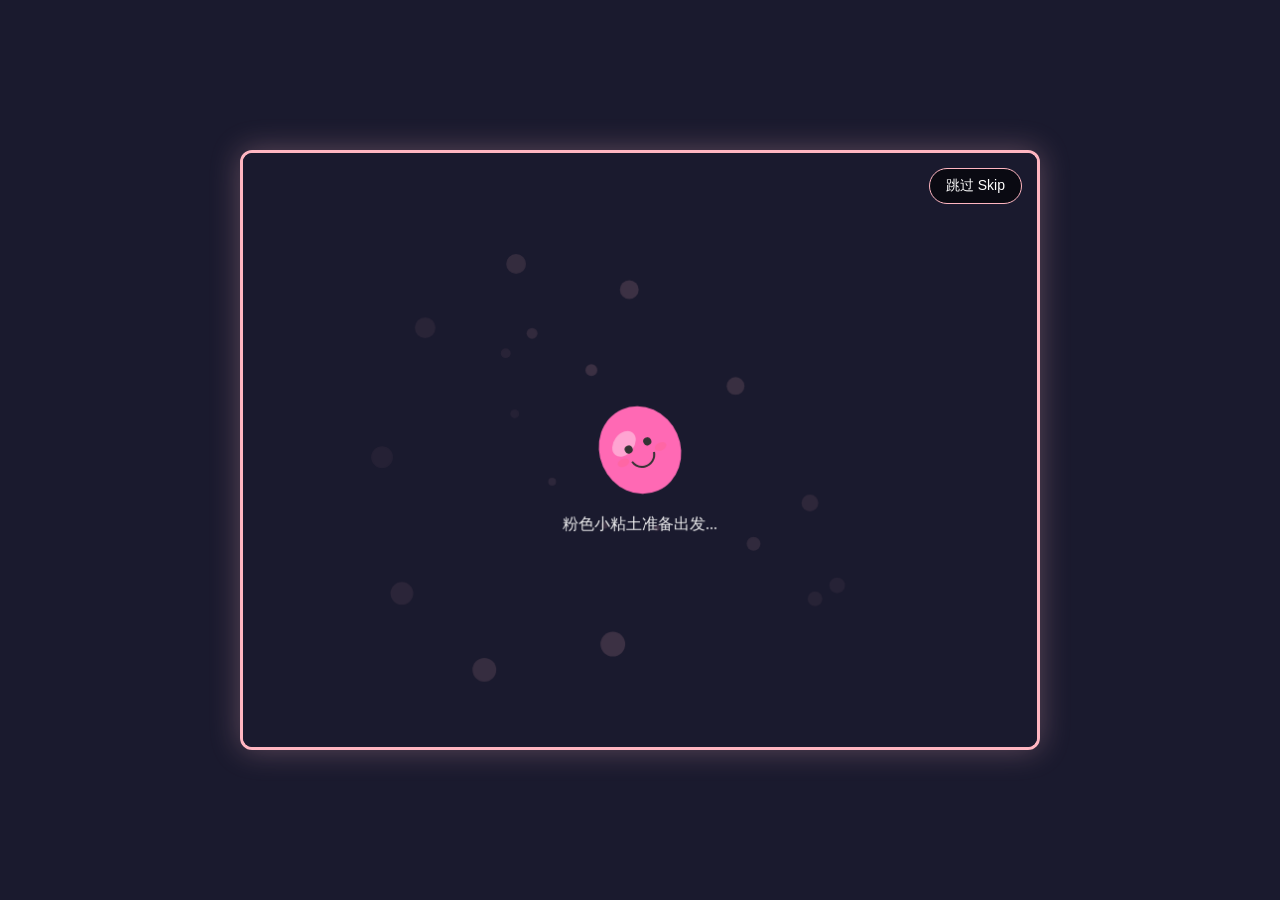
==== index.html @ f564c2b1 "小黏土走走走 - HTML5 RPG游戏 Co-authored-by: Copilot <223556219+Copilot@users.noreply.github.com>" ====
<!DOCTYPE html>
<html lang="zh-CN">
<head>
    <meta charset="UTF-8">
    <meta name="viewport" content="width=device-width, initial-scale=1.0">
    <title>小黏土走走走 - Little Clay Go Go Go</title>
    <link rel="stylesheet" href="css/style.css">
</head>
<body>
    <!-- 游戏容器 -->
    <div id="game-container">
        <!-- 开场动画层 -->
        <div id="intro-screen" class="screen active">
            <canvas id="intro-canvas"></canvas>
            <button id="skip-intro" class="btn-skip">跳过 Skip</button>
        </div>

        <!-- 游戏主画面 -->
        <div id="game-screen" class="screen">
            <canvas id="game-canvas"></canvas>
            <!-- HUD -->
            <div id="hud">
                <div id="hud-size"><span class="hud-label">体型:</span> <span id="size-display">5mm</span></div>
                <div id="hud-coins"><span class="hud-label">金币:</span> <span id="coins-display">0</span></div>
                <div id="hud-hp"><span class="hud-label">HP:</span> <span id="hp-display">100/100</span></div>
                <div id="hud-pet"><span class="hud-label">宠物:</span> <span id="pet-display">无</span></div>
                <div id="hud-zone"><span class="hud-label">区域:</span> <span id="zone-display">起始小路</span></div>
            </div>
            <!-- 小地图 -->
            <div id="minimap">
                <canvas id="minimap-canvas"></canvas>
            </div>
        </div>

        <!-- 对话界面 -->
        <div id="dialogue-overlay" class="overlay hidden">
            <div id="dialogue-box">
                <div id="dialogue-speaker"></div>
                <div id="dialogue-text"></div>
                <div id="dialogue-choices"></div>
                <div id="dialogue-input-area" class="hidden">
                    <input type="text" id="dialogue-input" placeholder="输入你想说的话..." autocomplete="off">
                    <button id="dialogue-send">发送</button>
                </div>
            </div>
        </div>

        <!-- 商店界面 -->
        <div id="shop-overlay" class="overlay hidden">
            <div id="shop-box">
                <h2 id="shop-title">商店</h2>
                <div id="shop-items"></div>
                <button id="shop-close" class="btn-action">离开商店</button>
            </div>
        </div>

        <!-- 战斗界面 -->
        <div id="combat-overlay" class="overlay hidden">
            <div id="combat-hud">
                <div id="enemy-info">
                    <span id="enemy-name"></span>
                    <div id="enemy-hp-bar"><div id="enemy-hp-fill"></div></div>
                </div>
                <div id="combat-counter" class="hidden">
                    <span>击败小菌: </span><span id="fungi-count">0</span>/100
                </div>
            </div>
        </div>

        <!-- 游戏结束 -->
        <div id="gameover-screen" class="screen hidden">
            <div id="gameover-content">
                <h1 id="gameover-title"></h1>
                <p id="gameover-text"></p>
                <button id="gameover-restart" class="btn-action">重新开始</button>
            </div>
        </div>
    </div>

    <script src="js/assets.js"></script>
    <script src="js/audio.js"></script>
    <script src="js/world.js"></script>
    <script src="js/player.js"></script>
    <script src="js/npc.js"></script>
    <script src="js/combat.js"></script>
    <script src="js/shop.js"></script>
    <script src="js/ui.js"></script>
    <script src="js/animation.js"></script>
    <script src="js/main.js"></script>
</body>
</html>
---- css/style.css ----
* {
    margin: 0;
    padding: 0;
    box-sizing: border-box;
}

body {
    background: #1a1a2e;
    font-family: 'Microsoft YaHei', 'SimHei', sans-serif;
    overflow: hidden;
    display: flex;
    justify-content: center;
    align-items: center;
    min-height: 100vh;
}

#game-container {
    position: relative;
    width: 800px;
    height: 600px;
    border: 3px solid #ffb6c1;
    border-radius: 12px;
    overflow: hidden;
    box-shadow: 0 0 30px rgba(255, 182, 193, 0.3);
}

.screen {
    position: absolute;
    top: 0;
    left: 0;
    width: 100%;
    height: 100%;
    display: none;
}

.screen.active {
    display: block;
}

canvas {
    display: block;
}

#intro-canvas, #game-canvas {
    width: 100%;
    height: 100%;
}

/* Skip button */
.btn-skip {
    position: absolute;
    top: 15px;
    right: 15px;
    background: rgba(0, 0, 0, 0.6);
    color: #fff;
    border: 1px solid #ffb6c1;
    padding: 8px 16px;
    border-radius: 20px;
    cursor: pointer;
    font-size: 14px;
    z-index: 100;
    transition: all 0.3s;
}

.btn-skip:hover {
    background: rgba(255, 182, 193, 0.4);
}

/* HUD */
#hud {
    position: absolute;
    top: 10px;
    left: 10px;
    background: rgba(0, 0, 0, 0.7);
    color: #fff;
    padding: 10px 15px;
    border-radius: 10px;
    font-size: 13px;
    line-height: 1.8;
    border: 1px solid rgba(255, 182, 193, 0.5);
}

.hud-label {
    color: #ffb6c1;
    font-weight: bold;
}

/* Minimap */
#minimap {
    position: absolute;
    top: 10px;
    right: 10px;
    width: 150px;
    height: 120px;
    background: rgba(0, 0, 0, 0.7);
    border: 1px solid rgba(255, 182, 193, 0.5);
    border-radius: 8px;
    overflow: hidden;
}

#minimap-canvas {
    width: 100%;
    height: 100%;
}

/* Overlays */
.overlay {
    position: absolute;
    top: 0;
    left: 0;
    width: 100%;
    height: 100%;
    display: flex;
    justify-content: center;
    align-items: flex-end;
    z-index: 50;
    pointer-events: none;
}

.overlay > div {
    pointer-events: all;
}

.overlay.hidden {
    display: none;
}

/* Dialogue */
#dialogue-box {
    width: 90%;
    max-width: 700px;
    background: rgba(20, 20, 40, 0.95);
    border: 2px solid #ffb6c1;
    border-radius: 12px;
    padding: 20px;
    margin-bottom: 20px;
    color: #fff;
}

#dialogue-speaker {
    color: #ffb6c1;
    font-weight: bold;
    font-size: 16px;
    margin-bottom: 8px;
}

#dialogue-text {
    font-size: 15px;
    line-height: 1.6;
    margin-bottom: 15px;
    min-height: 40px;
}

#dialogue-choices {
    display: flex;
    flex-wrap: wrap;
    gap: 8px;
}

#dialogue-choices button {
    background: rgba(255, 182, 193, 0.2);
    border: 1px solid #ffb6c1;
    color: #fff;
    padding: 8px 16px;
    border-radius: 20px;
    cursor: pointer;
    font-size: 14px;
    transition: all 0.3s;
}

#dialogue-choices button:hover {
    background: rgba(255, 182, 193, 0.5);
    transform: scale(1.05);
}

#dialogue-input-area {
    display: flex;
    gap: 8px;
    margin-top: 10px;
}

#dialogue-input-area.hidden {
    display: none;
}

#dialogue-input {
    flex: 1;
    background: rgba(255, 255, 255, 0.1);
    border: 1px solid #ffb6c1;
    color: #fff;
    padding: 10px 15px;
    border-radius: 20px;
    font-size: 14px;
    outline: none;
}

#dialogue-input:focus {
    border-color: #ff69b4;
    box-shadow: 0 0 10px rgba(255, 105, 180, 0.3);
}

#dialogue-send {
    background: #ff69b4;
    color: #fff;
    border: none;
    padding: 10px 20px;
    border-radius: 20px;
    cursor: pointer;
    font-size: 14px;
    transition: all 0.3s;
}

#dialogue-send:hover {
    background: #ff1493;
}

/* Shop */
#shop-box {
    width: 80%;
    max-width: 600px;
    background: rgba(20, 20, 40, 0.95);
    border: 2px solid #ffd700;
    border-radius: 12px;
    padding: 25px;
    margin-bottom: 30px;
    color: #fff;
    max-height: 70%;
    overflow-y: auto;
}

#shop-box h2 {
    color: #ffd700;
    text-align: center;
    margin-bottom: 15px;
}

#shop-items {
    display: grid;
    grid-template-columns: repeat(2, 1fr);
    gap: 10px;
    margin-bottom: 15px;
}

.shop-item {
    background: rgba(255, 215, 0, 0.1);
    border: 1px solid rgba(255, 215, 0, 0.4);
    border-radius: 8px;
    padding: 12px;
    cursor: pointer;
    transition: all 0.3s;
    text-align: center;
}

.shop-item:hover {
    background: rgba(255, 215, 0, 0.25);
    transform: scale(1.02);
}

.shop-item .item-name {
    font-weight: bold;
    color: #ffd700;
    margin-bottom: 4px;
}

.shop-item .item-price {
    font-size: 12px;
    color: #aaa;
}

.shop-item .item-desc {
    font-size: 11px;
    color: #ccc;
    margin-top: 4px;
}

.btn-action {
    display: block;
    margin: 0 auto;
    background: rgba(255, 182, 193, 0.3);
    border: 1px solid #ffb6c1;
    color: #fff;
    padding: 10px 25px;
    border-radius: 20px;
    cursor: pointer;
    font-size: 14px;
    transition: all 0.3s;
}

.btn-action:hover {
    background: rgba(255, 182, 193, 0.6);
}

/* Combat */
#combat-overlay {
    align-items: flex-start;
    pointer-events: none;
}

#combat-hud {
    width: 90%;
    padding: 15px;
    margin-top: 10px;
    display: flex;
    justify-content: center;
    gap: 20px;
    align-items: center;
}

#enemy-info {
    background: rgba(0, 0, 0, 0.8);
    padding: 8px 15px;
    border-radius: 8px;
    border: 1px solid #ff4444;
    min-width: 200px;
}

#enemy-name {
    color: #ff6666;
    font-weight: bold;
    font-size: 14px;
}

#enemy-hp-bar {
    width: 100%;
    height: 8px;
    background: #333;
    border-radius: 4px;
    margin-top: 5px;
    overflow: hidden;
}

#enemy-hp-fill {
    width: 100%;
    height: 100%;
    background: linear-gradient(90deg, #ff4444, #ff6666);
    border-radius: 4px;
    transition: width 0.3s;
}

#combat-counter {
    background: rgba(0, 0, 0, 0.8);
    padding: 8px 15px;
    border-radius: 8px;
    border: 1px solid #9b59b6;
    color: #bb77dd;
    font-weight: bold;
}

#combat-counter.hidden {
    display: none;
}

/* Game Over */
#gameover-screen {
    background: rgba(0, 0, 0, 0.9);
    justify-content: center;
    align-items: center;
}

#gameover-screen.active {
    display: flex;
}

#gameover-content {
    text-align: center;
    color: #fff;
}

#gameover-content h1 {
    font-size: 42px;
    margin-bottom: 20px;
}

#gameover-content p {
    font-size: 18px;
    margin-bottom: 30px;
    color: #ccc;
}

/* Notification */
.notification {
    position: absolute;
    top: 50%;
    left: 50%;
    transform: translate(-50%, -50%);
    background: rgba(0, 0, 0, 0.85);
    color: #fff;
    padding: 15px 30px;
    border-radius: 10px;
    border: 1px solid #ffb6c1;
    font-size: 16px;
    z-index: 200;
    animation: fadeInOut 2s forwards;
    pointer-events: none;
    text-align: center;
}

@keyframes fadeInOut {
    0% { opacity: 0; transform: translate(-50%, -50%) scale(0.8); }
    15% { opacity: 1; transform: translate(-50%, -50%) scale(1); }
    75% { opacity: 1; }
    100% { opacity: 0; transform: translate(-50%, -60%) scale(0.9); }
}

/* Zone transition */
.zone-transition {
    position: absolute;
    top: 0;
    left: 0;
    width: 100%;
    height: 100%;
    background: #000;
    z-index: 100;
    display: flex;
    justify-content: center;
    align-items: center;
    color: #ffb6c1;
    font-size: 24px;
    animation: zoneFade 1.5s forwards;
}

@keyframes zoneFade {
    0% { opacity: 1; }
    50% { opacity: 1; }
    100% { opacity: 0; pointer-events: none; }
}

/* Save indicator */
#save-indicator {
    position: absolute;
    bottom: 10px;
    right: 10px;
    color: rgba(255, 255, 255, 0.5);
    font-size: 11px;
}
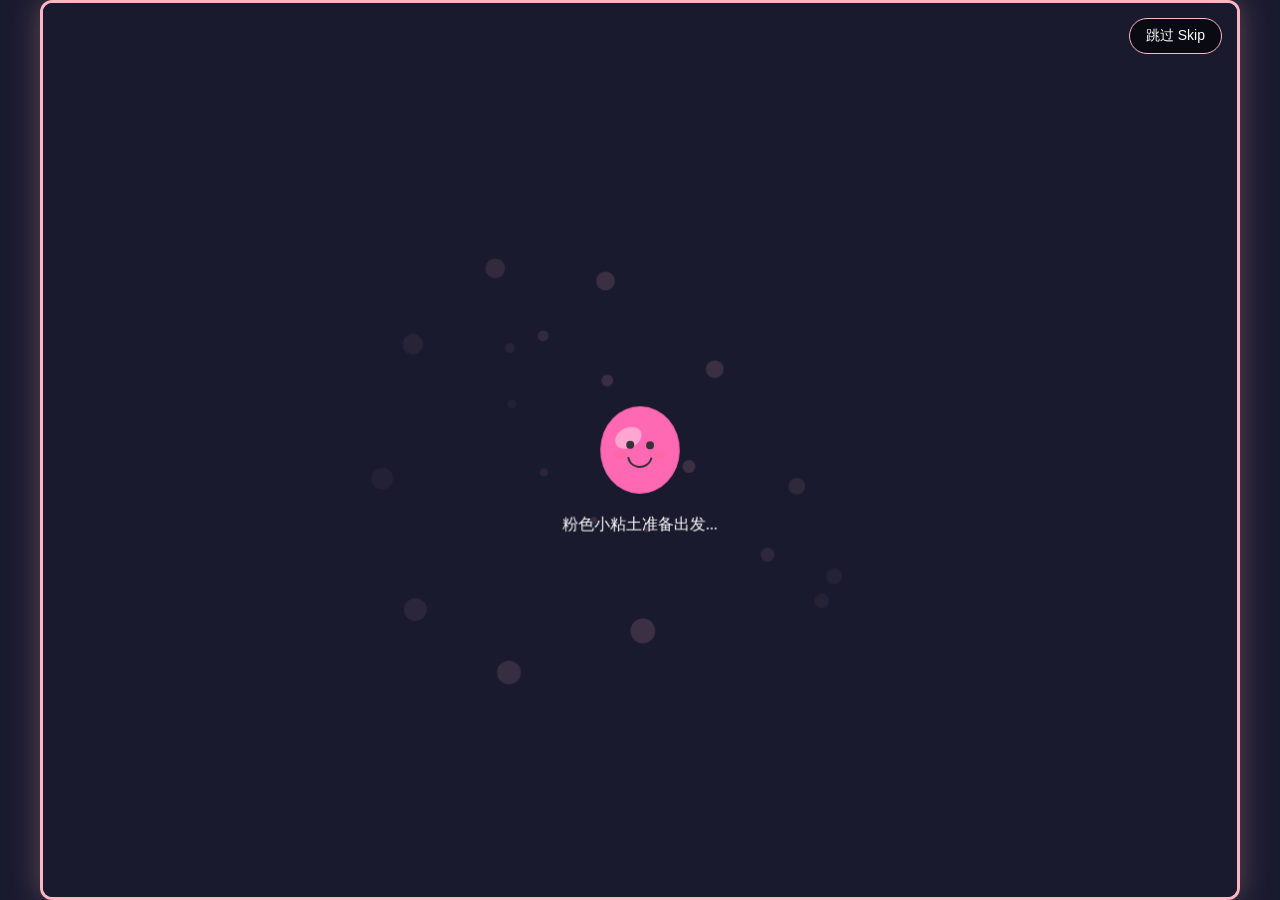
==== commit 09a6a31c: "优化: 窗口1.5倍大, 菌窟30只, 武器系统 - 游戏窗口从800x600扩大到1200x900 - 菌窟挑战从击败100只改为30只 - 新增5种武器: 木棍/石锤/铁剑/魔法杖/星辰之剑 - " ====
--- a/index.html
+++ b/index.html
@@ -24,6 +24,7 @@
                 <div id="hud-coins"><span class="hud-label">金币:</span> <span id="coins-display">0</span></div>
                 <div id="hud-hp"><span class="hud-label">HP:</span> <span id="hp-display">100/100</span></div>
                 <div id="hud-pet"><span class="hud-label">宠物:</span> <span id="pet-display">无</span></div>
+                <div id="hud-weapon"><span class="hud-label">武器:</span> <span id="weapon-display">无</span></div>
                 <div id="hud-zone"><span class="hud-label">区域:</span> <span id="zone-display">起始小路</span></div>
             </div>
             <!-- 小地图 -->
--- a/css/style.css
+++ b/css/style.css
@@ -16,8 +16,8 @@
 
 #game-container {
     position: relative;
-    width: 800px;
-    height: 600px;
+    width: 1200px;
+    height: 900px;
     border: 3px solid #ffb6c1;
     border-radius: 12px;
     overflow: hidden;
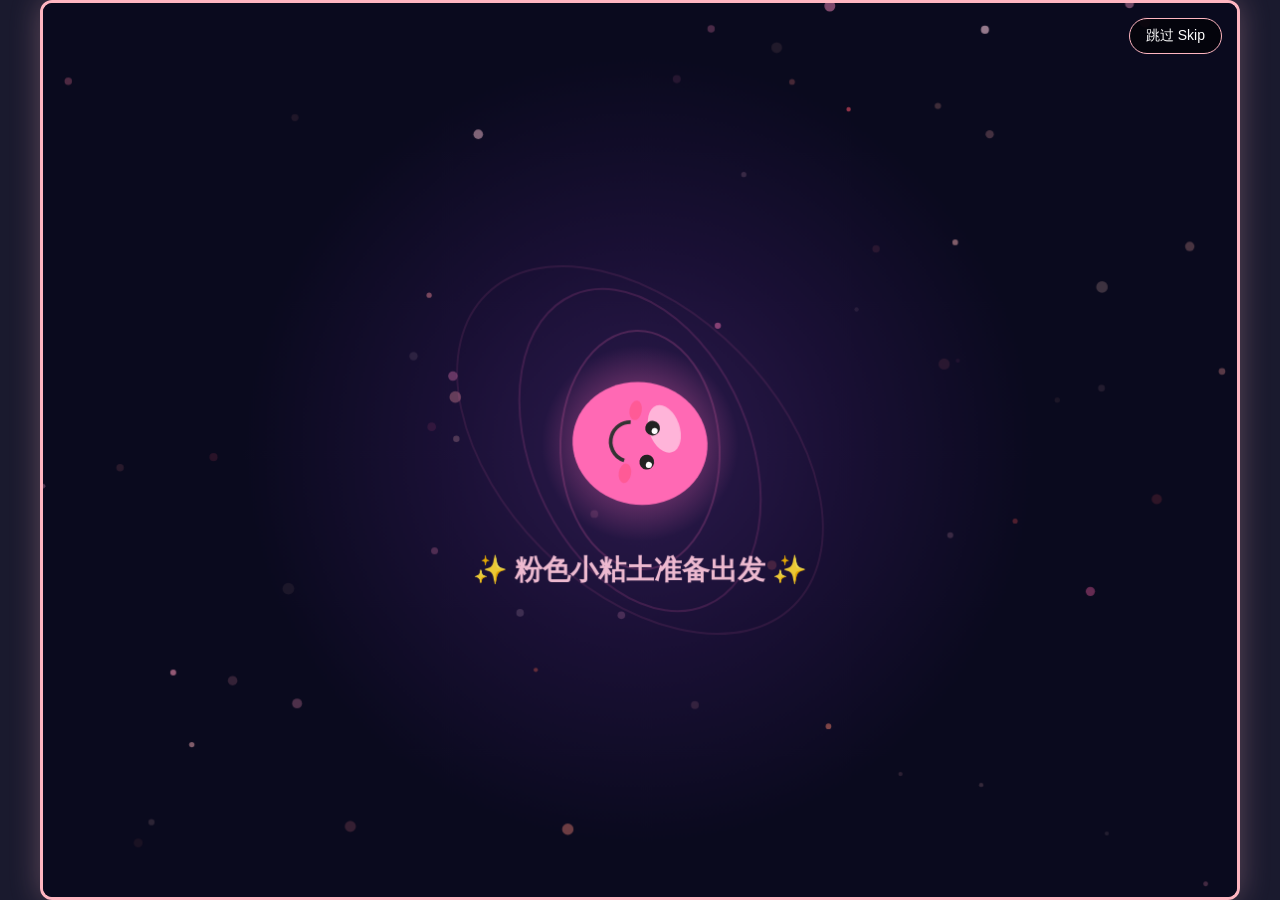
==== commit b262a0d5: "增强开头动画+初始100mm - 初始体型从5mm改为100mm - 开头动画大幅增强: 粒子系统, 光环, 大字体(26-72px) - 怪兽场景: 犄角, 呼吸动画, 红色发光眼, 闪电 - 决心" ====
--- a/index.html
+++ b/index.html
@@ -20,7 +20,7 @@
             <canvas id="game-canvas"></canvas>
             <!-- HUD -->
             <div id="hud">
-                <div id="hud-size"><span class="hud-label">体型:</span> <span id="size-display">5mm</span></div>
+                <div id="hud-size"><span class="hud-label">体型:</span> <span id="size-display">100mm</span></div>
                 <div id="hud-coins"><span class="hud-label">金币:</span> <span id="coins-display">0</span></div>
                 <div id="hud-hp"><span class="hud-label">HP:</span> <span id="hp-display">100/100</span></div>
                 <div id="hud-pet"><span class="hud-label">宠物:</span> <span id="pet-display">无</span></div>
